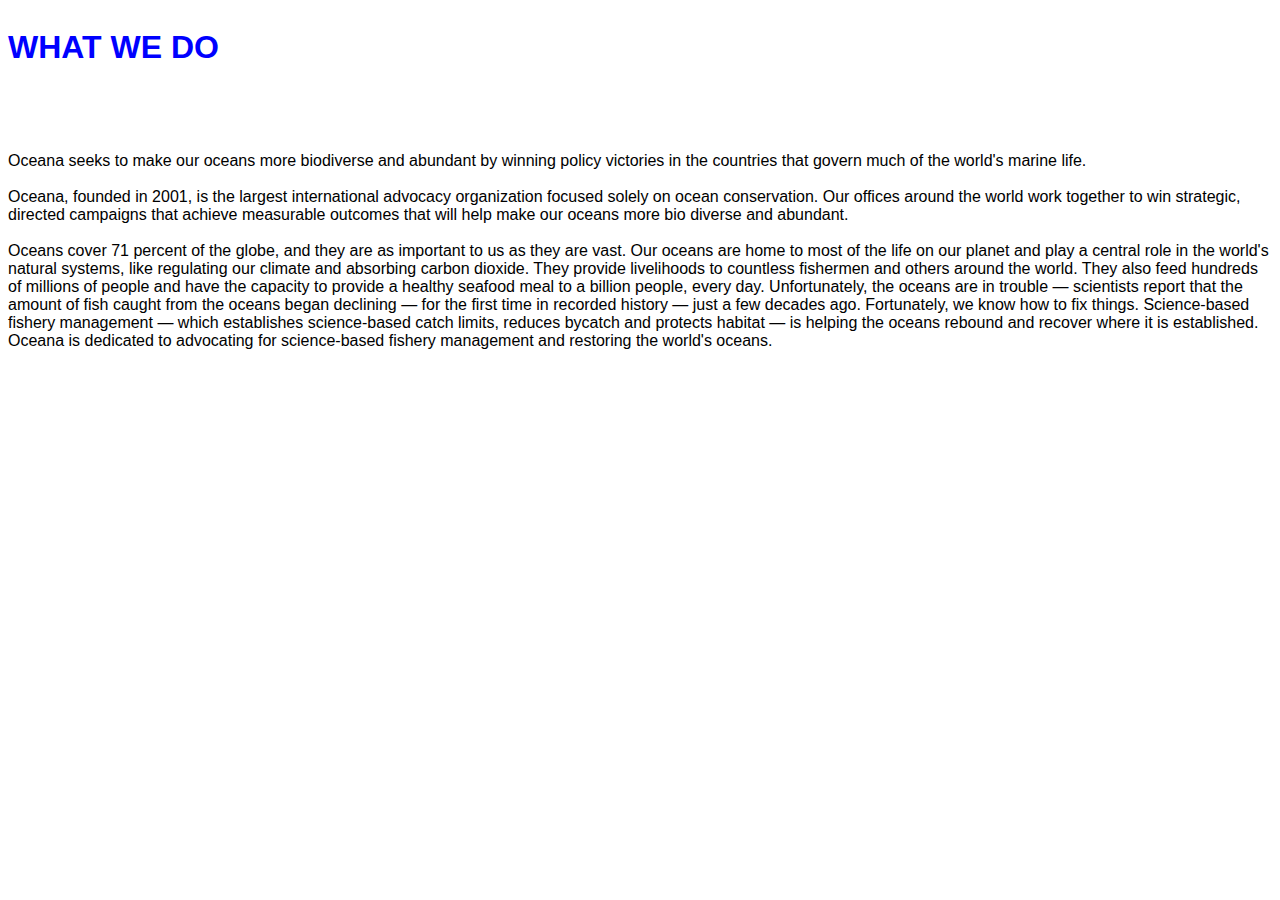
==== index.html @ bd3be5d9 "Merge pull request #3 from viestur8/Cause" ====
<!DOCTYPE HTML>
<html>
    <head>
        <link href="cause.css" type="text/css" rel="stylesheet">
    </head>
    <body>
        <div id="cause-container">
            <div class="cause-header">
                <h1>WHAT WE DO</h1>
                <h2>Oceana is dedicated to protecting and restoring the world's oceans on a global scale.</h2>
            </div>
            <div class="cause-content">
                <div class="cause-articles">
                    <p>Oceana seeks to make our oceans more biodiverse and abundant by winning policy victories in the countries that govern much of the world's marine life.
                    <br/>
                    <br/>
                    Oceana, founded in 2001, is the largest international advocacy organization focused solely on ocean conservation. Our offices around the world work together to win strategic, directed campaigns that achieve measurable outcomes that will help make our oceans more bio diverse and abundant.
                    <br/>
                    <br/>  
                    Oceans cover 71 percent of the globe, and they are as important to us as they are vast. Our oceans are home to most of the life on our planet and play a central role in the world's natural systems, like regulating our climate and absorbing carbon dioxide. They provide livelihoods to countless fishermen and others around the world. They also feed hundreds of millions of people and have the capacity to provide a healthy seafood meal to a billion people, every day. Unfortunately, the oceans are in trouble — scientists report that the amount of fish caught from the oceans began declining — for the first time in recorded history — just a few decades ago. Fortunately, we know how to fix things. Science-based fishery management — which establishes science-based catch limits, reduces bycatch and protects habitat — is helping the oceans rebound and recover where it is established. Oceana is dedicated to advocating for science-based fishery management and restoring the world's oceans.</p>
                </div>
            </div>
        </div>
        
    </body>
</html>
---- cause.css ----
body{
    font-family: Arial, Helvetica, sans-serif;
}
#cause-container{
    display: flex;
    flex-direction: column;
    align-items: center;
}
.cause-header{
    background-image: url("images/turtle.jpg");
    height: auto;
    width: 100%;
}

.cause-header > h1 {
    font-family: Impact, Haettenschweiler, 'Arial Narrow Bold', sans-serif;
    color: blue;
}

.cause-header > h2{
    font-family: Arial, Helvetica, sans-serif;
    color: white;
}

.cause-header > p{
    font-family: Arial, Helvetica, sans-serif;
    color: black;
}
.cause-content{
    font-family: Arial, Helvetica, sans-serif;
    display: flex;
}
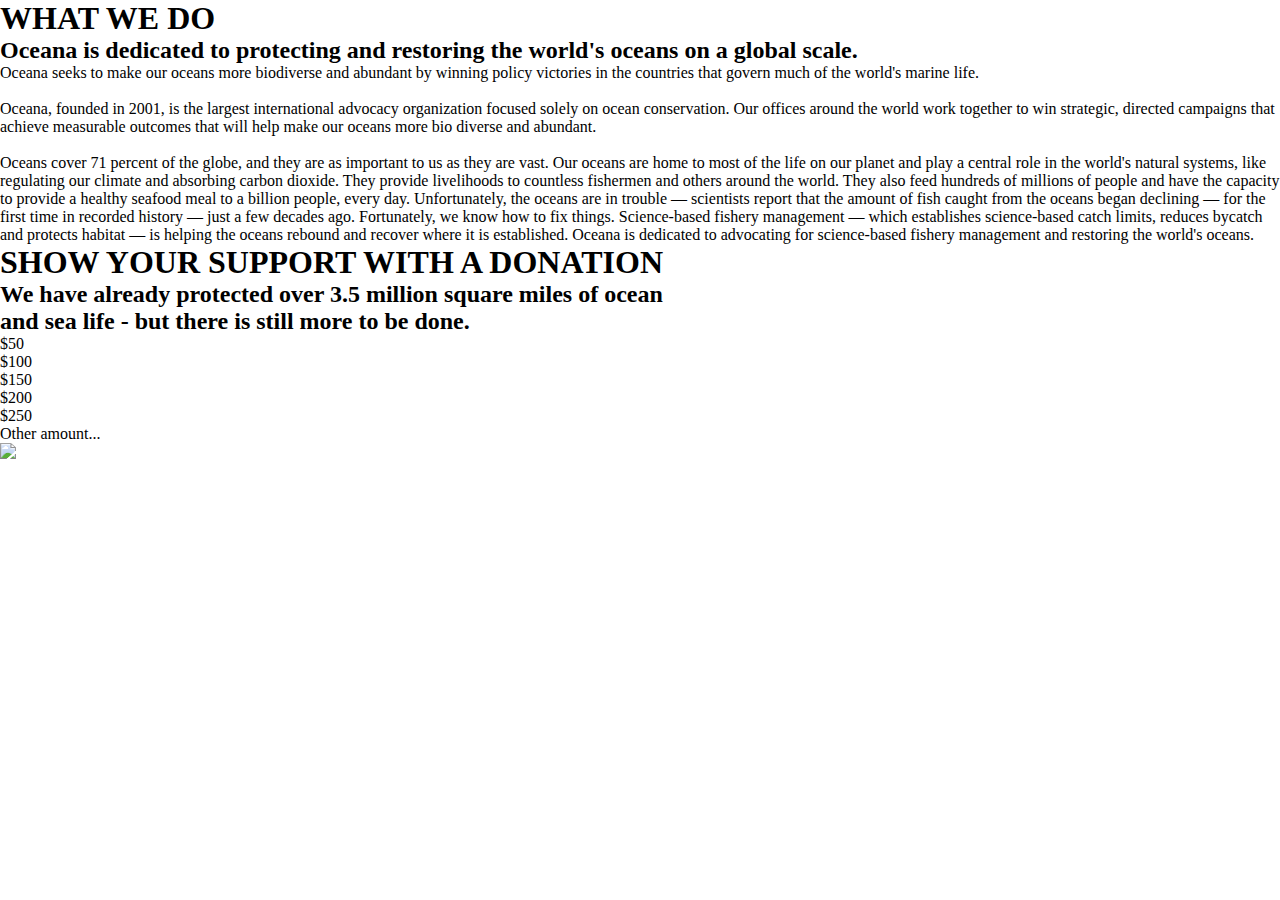
==== commit bf8a311d: "Merge pull request #4 from viestur8/Donate" ====
--- a/index.html
+++ b/index.html
@@ -1,9 +1,10 @@
 <!DOCTYPE HTML>
 <html>
     <head>
-        <link href="cause.css" type="text/css" rel="stylesheet">
+        <link href="main.css" type="text/css" rel="stylesheet">
     </head>
     <body>
+            
         <div id="cause-container">
             <div class="cause-header">
                 <h1>WHAT WE DO</h1>
@@ -21,6 +22,35 @@
                 </div>
             </div>
         </div>
-        
+        <div id="donate-container">
+                    <div class="donate-header">
+                        <h1>SHOW YOUR SUPPORT WITH A DONATION</h1>
+                        <h2>We have already protected over 3.5 million square miles of ocean <br/>and sea life - <b>but there is still more to be done.</b></h2>
+                    </div>
+                    <div class="donate-content">
+                        <div class="box">
+                            <a>$50</a>
+                        </div>
+                        <div class="box">
+                            <a>$100</a>
+                        </div>
+                        <div class="box">
+                            <a>$150</a>
+                        </div>
+                        <div class="box">
+                            <a>$200</a>
+                        </div>
+                        <div class="box">
+                            <a>$250</a>
+                        </div>
+                        <div class="square">
+                            <a>Other amount...</a>
+                            </div>
+                    </div>
+                    <div class="nemo-images">
+                        <img src="images/nemo.jpg">
+                    </div>
+                    </div>
+                </div>
     </body>
 </html>--- a/main.css
+++ b/main.css
@@ -0,0 +1,31 @@
+* {
+  margin: 0;
+  padding: 0;
+  border: 0;
+}
+
+img {
+  width: 70%;
+}
+
+#navbar {
+  display: flex;
+  flex-flow: row nowrap;
+  justify-content: flex-start;
+  color: navy;
+  width: 100%;
+  height: 10%;
+}
+
+ul {
+  list-style-type: none;
+  margin: 0;
+  padding: 0;
+  display: inline-flex;
+  justify-content: flex-end;
+}
+
+/* li {
+  display: inline-flex;
+  justify-content: flex-end;
+} */
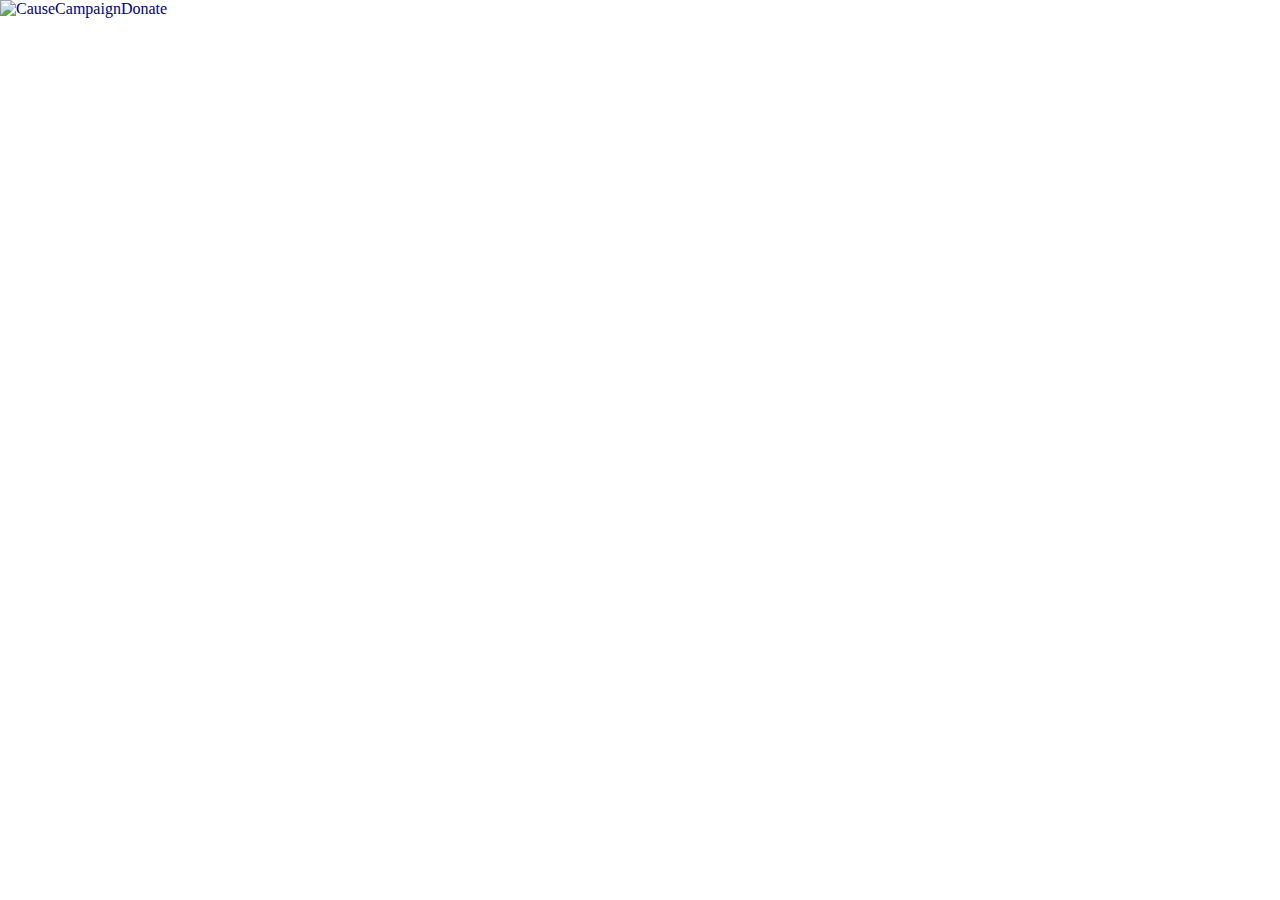
==== commit f3134e1b: "New Improved nav bar with logo" ====
--- a/index.html
+++ b/index.html
@@ -1,56 +1,29 @@
-<!DOCTYPE HTML>
-<html>
-    <head>
-        <link href="main.css" type="text/css" rel="stylesheet">
-    </head>
-    <body>
-            
-        <div id="cause-container">
-            <div class="cause-header">
-                <h1>WHAT WE DO</h1>
-                <h2>Oceana is dedicated to protecting and restoring the world's oceans on a global scale.</h2>
-            </div>
-            <div class="cause-content">
-                <div class="cause-articles">
-                    <p>Oceana seeks to make our oceans more biodiverse and abundant by winning policy victories in the countries that govern much of the world's marine life.
-                    <br/>
-                    <br/>
-                    Oceana, founded in 2001, is the largest international advocacy organization focused solely on ocean conservation. Our offices around the world work together to win strategic, directed campaigns that achieve measurable outcomes that will help make our oceans more bio diverse and abundant.
-                    <br/>
-                    <br/>  
-                    Oceans cover 71 percent of the globe, and they are as important to us as they are vast. Our oceans are home to most of the life on our planet and play a central role in the world's natural systems, like regulating our climate and absorbing carbon dioxide. They provide livelihoods to countless fishermen and others around the world. They also feed hundreds of millions of people and have the capacity to provide a healthy seafood meal to a billion people, every day. Unfortunately, the oceans are in trouble — scientists report that the amount of fish caught from the oceans began declining — for the first time in recorded history — just a few decades ago. Fortunately, we know how to fix things. Science-based fishery management — which establishes science-based catch limits, reduces bycatch and protects habitat — is helping the oceans rebound and recover where it is established. Oceana is dedicated to advocating for science-based fishery management and restoring the world's oceans.</p>
-                </div>
-            </div>
-        </div>
-        <div id="donate-container">
-                    <div class="donate-header">
-                        <h1>SHOW YOUR SUPPORT WITH A DONATION</h1>
-                        <h2>We have already protected over 3.5 million square miles of ocean <br/>and sea life - <b>but there is still more to be done.</b></h2>
-                    </div>
-                    <div class="donate-content">
-                        <div class="box">
-                            <a>$50</a>
-                        </div>
-                        <div class="box">
-                            <a>$100</a>
-                        </div>
-                        <div class="box">
-                            <a>$150</a>
-                        </div>
-                        <div class="box">
-                            <a>$200</a>
-                        </div>
-                        <div class="box">
-                            <a>$250</a>
-                        </div>
-                        <div class="square">
-                            <a>Other amount...</a>
-                            </div>
-                    </div>
-                    <div class="nemo-images">
-                        <img src="images/nemo.jpg">
-                    </div>
-                    </div>
-                </div>
-    </body>
-</html>+<!DOCTYPE html>
+<html lang="en" dir="ltr">
+
+<head>
+  <meta charset="utf-8">
+  <link rel="stylesheet" href="main.css">
+  <title>Save The Ocean</title>
+</head>
+
+<body>
+  <header id="navbar" class="header">
+    <div class="logo-contain flex-item-4-imp">
+      <a href="/" title="Home" class="header-site-link" rel="home">
+                <img src="https:oceana.org/sites/all/themes/oceana/images/logo_en.png">
+            </a>
+    </div>
+
+    <nav class="container">
+      <ul class="container">
+        <li>Cause</li>
+        <li>Campaign</li>
+        <li>Donate</li>
+      </ul>
+    </nav>
+
+  </header>
+</body>
+
+</html>
--- a/main.css
+++ b/main.css
@@ -29,3 +29,7 @@
   display: inline-flex;
   justify-content: flex-end;
 } */
+
+.container {
+  display: flex;
+}
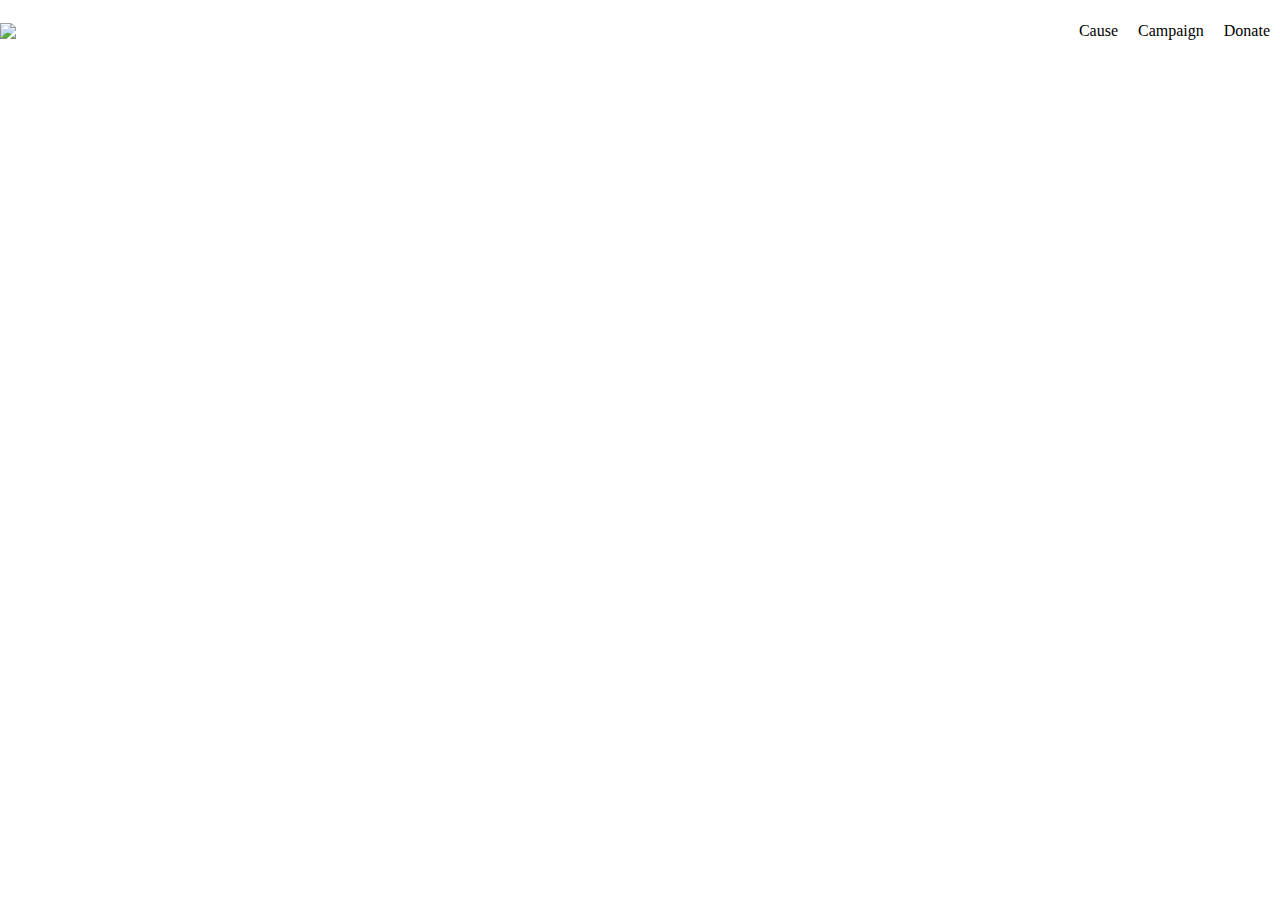
==== commit 58032f2f: "Aligned nav bar" ====
--- a/index.html
+++ b/index.html
@@ -8,21 +8,17 @@
 </head>
 
 <body>
-  <header id="navbar" class="header">
-    <div class="logo-contain flex-item-4-imp">
-      <a href="/" title="Home" class="header-site-link" rel="home">
-                <img src="https:oceana.org/sites/all/themes/oceana/images/logo_en.png">
-            </a>
+  <header class="header">
+    <div class="flex-container">
+      <img src="https:oceana.org/sites/all/themes/oceana/images/logo_en.png">
+      <nav id="navbar" class="">
+        <ul class="container">
+          <li>Cause</li>
+          <li>Campaign</li>
+          <li>Donate</li>
+        </ul>
+      </nav>
     </div>
-
-    <nav class="container">
-      <ul class="container">
-        <li>Cause</li>
-        <li>Campaign</li>
-        <li>Donate</li>
-      </ul>
-    </nav>
-
   </header>
 </body>
 
--- a/main.css
+++ b/main.css
@@ -4,32 +4,27 @@
   border: 0;
 }
 
-img {
-  width: 70%;
+header{
+  height: 59px;
+  /* border-bottom: 1px solid midnightblue; */
 }
-
-#navbar {
+.flex-container{
+  width: 100%;
+  margin: 0 auto;
   display: flex;
-  flex-flow: row nowrap;
-  justify-content: flex-start;
-  color: navy;
-  width: 100%;
-  height: 10%;
+  justify-content: space-between;
+  align-items: center;
+  height: 62px;
 }
-
-ul {
-  list-style-type: none;
-  margin: 0;
-  padding: 0;
-  display: inline-flex;
-  justify-content: flex-end;
-}
-
-/* li {
-  display: inline-flex;
-  justify-content: flex-end;
-} */
-
-.container {
+.flex-container ul{
   display: flex;
 }
+ul{
+  list-style-type: none;
+}
+li{
+  padding: 10px
+  /* font-weight: 700px; */
+  /* font-size: 16px; */
+
+}
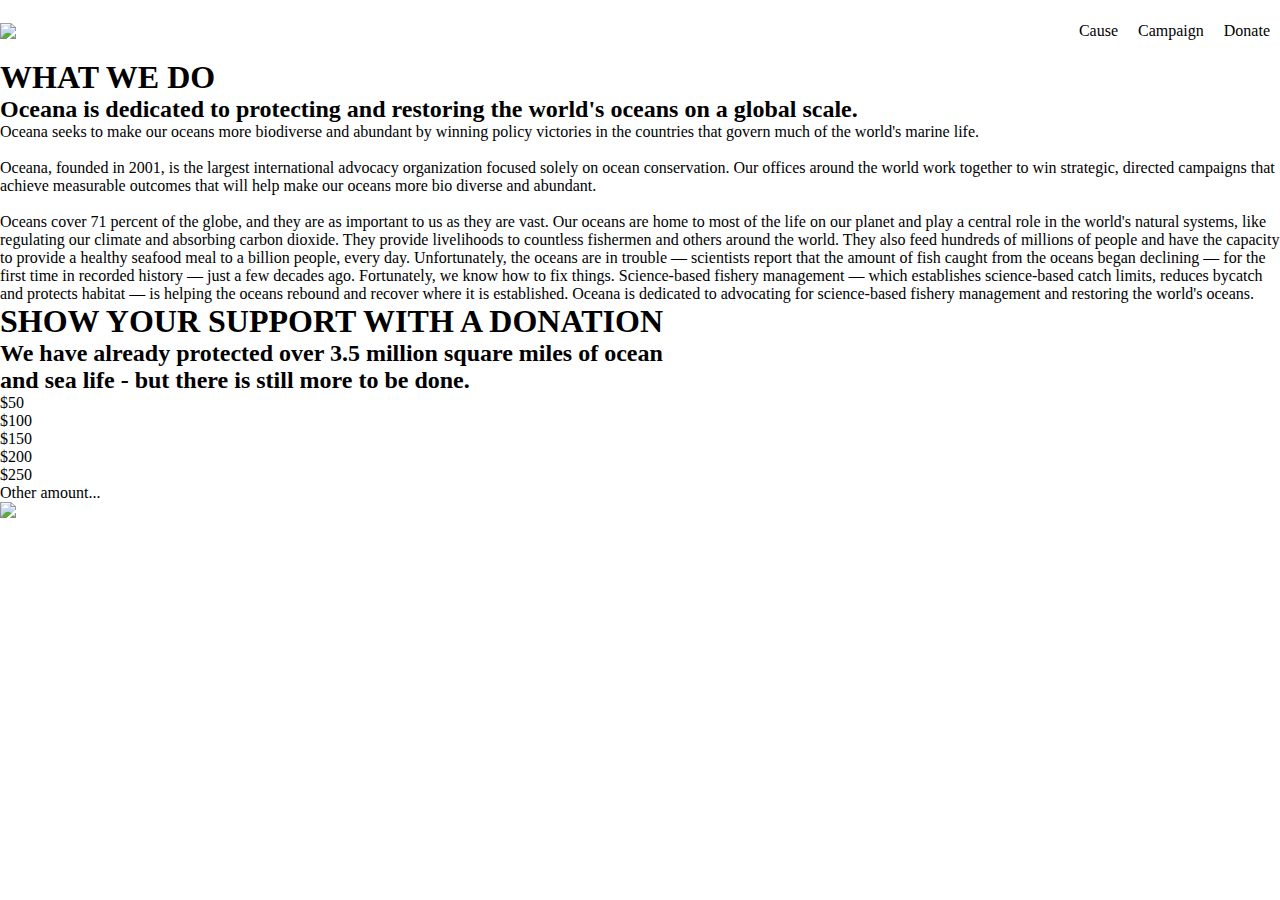
==== commit c4920da5: "Merge branch 'master' into header" ====
--- a/index.html
+++ b/index.html
@@ -1,3 +1,4 @@
+
 <!DOCTYPE html>
 <html lang="en" dir="ltr">
 
@@ -20,6 +21,55 @@
       </nav>
     </div>
   </header>
-</body>
 
+            
+        <div id="cause-container">
+            <div class="cause-header">
+                <h1>WHAT WE DO</h1>
+                <h2>Oceana is dedicated to protecting and restoring the world's oceans on a global scale.</h2>
+            </div>
+            <div class="cause-content">
+                <div class="cause-articles">
+                    <p>Oceana seeks to make our oceans more biodiverse and abundant by winning policy victories in the countries that govern much of the world's marine life.
+                    <br/>
+                    <br/>
+                    Oceana, founded in 2001, is the largest international advocacy organization focused solely on ocean conservation. Our offices around the world work together to win strategic, directed campaigns that achieve measurable outcomes that will help make our oceans more bio diverse and abundant.
+                    <br/>
+                    <br/>  
+                    Oceans cover 71 percent of the globe, and they are as important to us as they are vast. Our oceans are home to most of the life on our planet and play a central role in the world's natural systems, like regulating our climate and absorbing carbon dioxide. They provide livelihoods to countless fishermen and others around the world. They also feed hundreds of millions of people and have the capacity to provide a healthy seafood meal to a billion people, every day. Unfortunately, the oceans are in trouble — scientists report that the amount of fish caught from the oceans began declining — for the first time in recorded history — just a few decades ago. Fortunately, we know how to fix things. Science-based fishery management — which establishes science-based catch limits, reduces bycatch and protects habitat — is helping the oceans rebound and recover where it is established. Oceana is dedicated to advocating for science-based fishery management and restoring the world's oceans.</p>
+                </div>
+            </div>
+        </div>
+        <div id="donate-container">
+                    <div class="donate-header">
+                        <h1>SHOW YOUR SUPPORT WITH A DONATION</h1>
+                        <h2>We have already protected over 3.5 million square miles of ocean <br/>and sea life - <b>but there is still more to be done.</b></h2>
+                    </div>
+                    <div class="donate-content">
+                        <div class="box">
+                            <a>$50</a>
+                        </div>
+                        <div class="box">
+                            <a>$100</a>
+                        </div>
+                        <div class="box">
+                            <a>$150</a>
+                        </div>
+                        <div class="box">
+                            <a>$200</a>
+                        </div>
+                        <div class="box">
+                            <a>$250</a>
+                        </div>
+                        <div class="square">
+                            <a>Other amount...</a>
+                            </div>
+                    </div>
+                    <div class="nemo-images">
+                        <img src="images/nemo.jpg">
+                    </div>
+                    </div>
+                </div>
+    </body>
 </html>
+
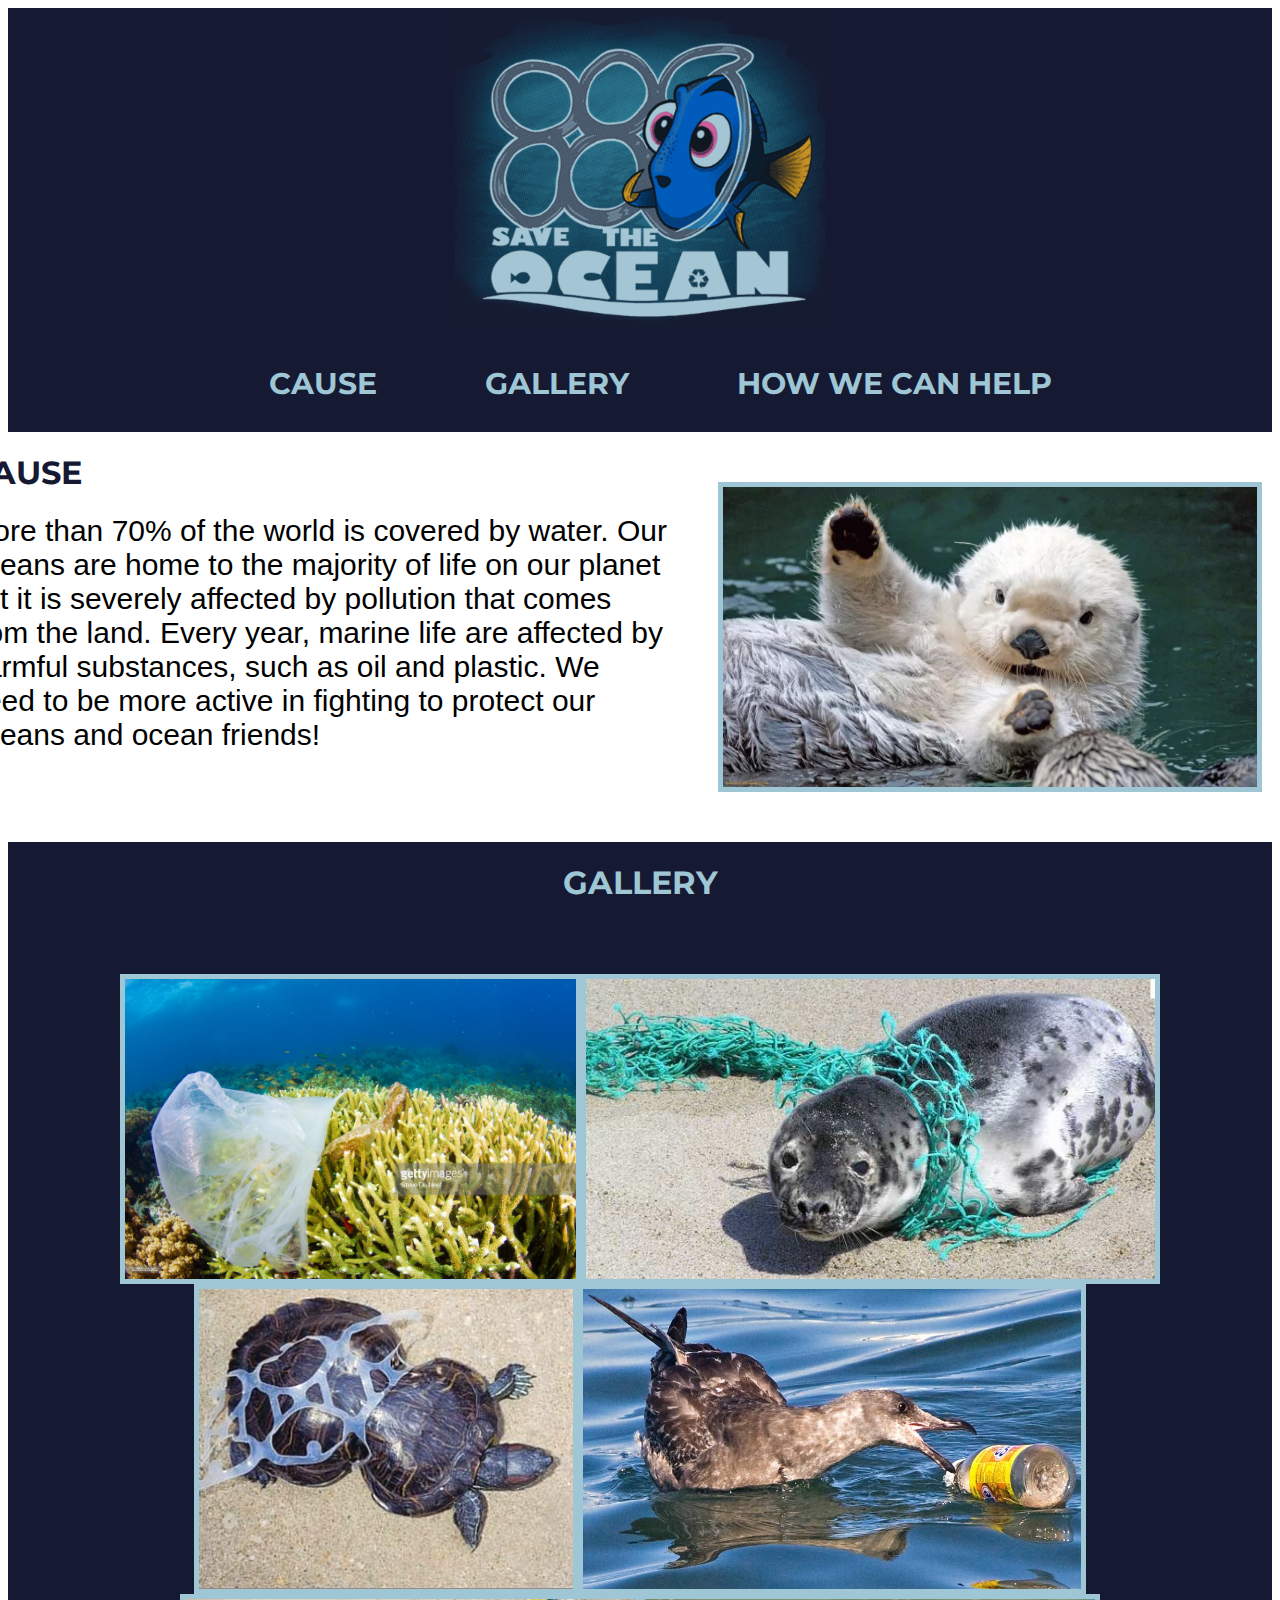
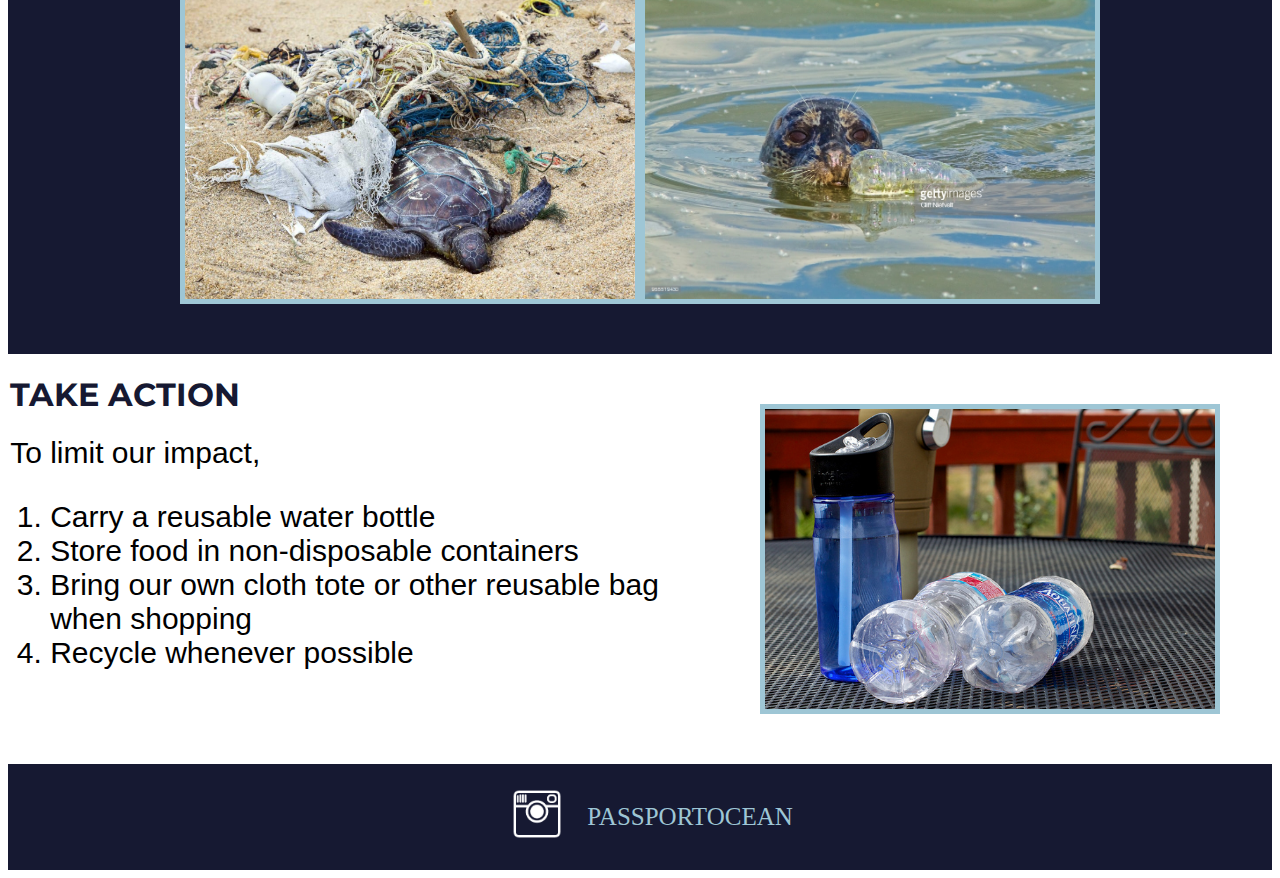
==== commit 20956b93: "Revision 2.0" ====
--- a/index.html
+++ b/index.html
@@ -1,75 +1,79 @@
-
 <!DOCTYPE html>
-<html lang="en" dir="ltr">
-
-<head>
-  <meta charset="utf-8">
-  <link rel="stylesheet" href="main.css">
-  <title>Save The Ocean</title>
-</head>
-
-<body>
-  <header class="header">
-    <div class="flex-container">
-      <img src="https:oceana.org/sites/all/themes/oceana/images/logo_en.png">
-      <nav id="navbar" class="">
-        <ul class="container">
-          <li>Cause</li>
-          <li>Campaign</li>
-          <li>Donate</li>
-        </ul>
-      </nav>
-    </div>
-  </header>
-
-            
-        <div id="cause-container">
-            <div class="cause-header">
-                <h1>WHAT WE DO</h1>
-                <h2>Oceana is dedicated to protecting and restoring the world's oceans on a global scale.</h2>
+<html>
+    <head>
+        <link href="main.css" type="text/css" rel="stylesheet">
+        <link href="https://fonts.googleapis.com/css?family=Montserrat" type="text/css" rel="stylesheet">
+    </head>
+    <body>
+        <header>
+            <div id="navigation">
+                <div class="nav-bar">
+                    <img class="home-button" src="images/home.png" alt="home">
+                </div>
+                <nav>
+                    <ul class="links">
+                        <li><a href="#cause">CAUSE</a></li>
+                        <li><a href="#gallery">GALLERY</a></li>
+                        <li><a href="#action">HOW WE CAN HELP</a></li>
+                    </ul>
+                </nav>
             </div>
-            <div class="cause-content">
-                <div class="cause-articles">
-                    <p>Oceana seeks to make our oceans more biodiverse and abundant by winning policy victories in the countries that govern much of the world's marine life.
-                    <br/>
-                    <br/>
-                    Oceana, founded in 2001, is the largest international advocacy organization focused solely on ocean conservation. Our offices around the world work together to win strategic, directed campaigns that achieve measurable outcomes that will help make our oceans more bio diverse and abundant.
-                    <br/>
-                    <br/>  
-                    Oceans cover 71 percent of the globe, and they are as important to us as they are vast. Our oceans are home to most of the life on our planet and play a central role in the world's natural systems, like regulating our climate and absorbing carbon dioxide. They provide livelihoods to countless fishermen and others around the world. They also feed hundreds of millions of people and have the capacity to provide a healthy seafood meal to a billion people, every day. Unfortunately, the oceans are in trouble — scientists report that the amount of fish caught from the oceans began declining — for the first time in recorded history — just a few decades ago. Fortunately, we know how to fix things. Science-based fishery management — which establishes science-based catch limits, reduces bycatch and protects habitat — is helping the oceans rebound and recover where it is established. Oceana is dedicated to advocating for science-based fishery management and restoring the world's oceans.</p>
+        </header>  
+        <div id="container">    
+            <div id="cause">
+                <div class="cause-article">
+                    <div class="header">
+                        <h1>CAUSE</h1>
+                    </div>
+                    <div class="content">
+                        More than 70% of the world is covered by water. Our oceans are home to the majority of life on our planet yet it is severely affected by pollution that comes from the land. Every year, marine life are affected by harmful substances, such as oil and plastic. We need to be more active in fighting to protect our oceans and ocean friends!
+                    </div>
+                </div>
+                <div class="images">
+                    <img src="images/otter.png" alt="otter">
+                </div>
+            </div>
+            <div id="gallery">
+                <div class="gallery-header">
+                    <h1>GALLERY</h1>
+                </div>
+                <div class="images">
+                    <img src="images/plasticcoral.jpg">
+                    <img src="images/seal.jpg">
+                    <img src="images/turtle-rings.jpg">
+                    <img src="images/bird.jpg">
+                    <img src="images/turtle.jpg">
+                    <img src="images/waterbottleseal.jpg">
+                </div>
+            </div>
+            <div id="action">
+                <div class="action-article">
+                    <div class="header">
+                        <h1>TAKE ACTION</h1>
+                    </div>
+                    <div class="content">
+                        To limit our impact,
+                            <ol> 
+                                <li>Carry a reusable water bottle</li>
+                                <li>Store food in non-disposable containers</li>
+                                <li>Bring our own cloth tote or other reusable bag when shopping</li>
+                                <li>Recycle whenever possible</li>
+                            </ol>
+                    </div>
+                </div>
+                <div class="images">
+                    <img src="images/plasticbottles.jpg" alt="bottles">
                 </div>
             </div>
         </div>
-        <div id="donate-container">
-                    <div class="donate-header">
-                        <h1>SHOW YOUR SUPPORT WITH A DONATION</h1>
-                        <h2>We have already protected over 3.5 million square miles of ocean <br/>and sea life - <b>but there is still more to be done.</b></h2>
-                    </div>
-                    <div class="donate-content">
-                        <div class="box">
-                            <a>$50</a>
-                        </div>
-                        <div class="box">
-                            <a>$100</a>
-                        </div>
-                        <div class="box">
-                            <a>$150</a>
-                        </div>
-                        <div class="box">
-                            <a>$200</a>
-                        </div>
-                        <div class="box">
-                            <a>$250</a>
-                        </div>
-                        <div class="square">
-                            <a>Other amount...</a>
-                            </div>
-                    </div>
-                    <div class="nemo-images">
-                        <img src="images/nemo.jpg">
-                    </div>
-                    </div>
-                </div>
+        <footer id="footer">
+            <div class="footer">
+                <img src="images/instagram-icon.png">
+            </div>
+            <div>
+                <a href="https://www.instagram.com/passportocean">PASSPORTOCEAN</a>
+            </div>
+        </footer>
+
     </body>
-</html>
-
+</html>--- a/main.css
+++ b/main.css
@@ -1,30 +1,87 @@
-* {
-  margin: 0;
-  padding: 0;
-  border: 0;
+@font-face {
+    font-family: "Montserrat";
+    src: url(../fonts/Montserrat.ttf) format('truetype');
+  }
+
+
+#navigation{
+    background-color: #161932;
+    display:flex;
+    flex-direction: column;
+    align-items: center;
+    font-size: 30px;
+    font-weight: bold;
+ 
+}
+.links, .gallery-header {
+    font-family: "Montserrat";
+    color: 9EC6D5;
+}
+ul > li {
+    display:inline;
+    padding: 50px;
 }
 
-header{
-  height: 59px;
-  /* border-bottom: 1px solid midnightblue; */
+a {
+    font-family: "Montserrat";
+    color: #9EC6D5;
+    text-decoration: none;
 }
-.flex-container{
-  width: 100%;
-  margin: 0 auto;
-  display: flex;
-  justify-content: space-between;
-  align-items: center;
-  height: 62px;
+#container{
+    display: flex;
+    flex-direction: column;
+    align-items: center;
 }
-.flex-container ul{
-  display: flex;
+
+#gallery{
+    background-color: #161932;
+    width: 100%;
+    display: flex;
+    flex-direction: column;
+    align-items: center;
+    color: #9EC6D5;
 }
-ul{
-  list-style-type: none;
+
+.images{
+    display: flex;
+    flex-flow: row wrap;
+    justify-content: center;
+    margin: 50px;
+} 
+
+.images > img {
+    height: 300px;
+    width: auto;
+    border: 5px solid #9EC6D5;
 }
-li{
-  padding: 10px
-  /* font-weight: 700px; */
-  /* font-size: 16px; */
 
+#cause, #action {
+    display: flex;
 }
+
+p {
+    font-family: "Montserrat";
+}
+.header{
+    font-family: "Montserrat";
+    color: #161932;
+}
+
+.content{
+    font-family: Arial, Helvetica, sans-serif;
+    font-size: 30px;
+    margin: 0px;
+    width: 700px;
+}
+
+#footer {
+    background-color: #161932;
+    display: flex;
+    justify-content: center;
+    align-items: center;
+    font-size: 25px;
+    font-family: "Montserrat";
+}
+.footer > img {
+    width: 100px;
+}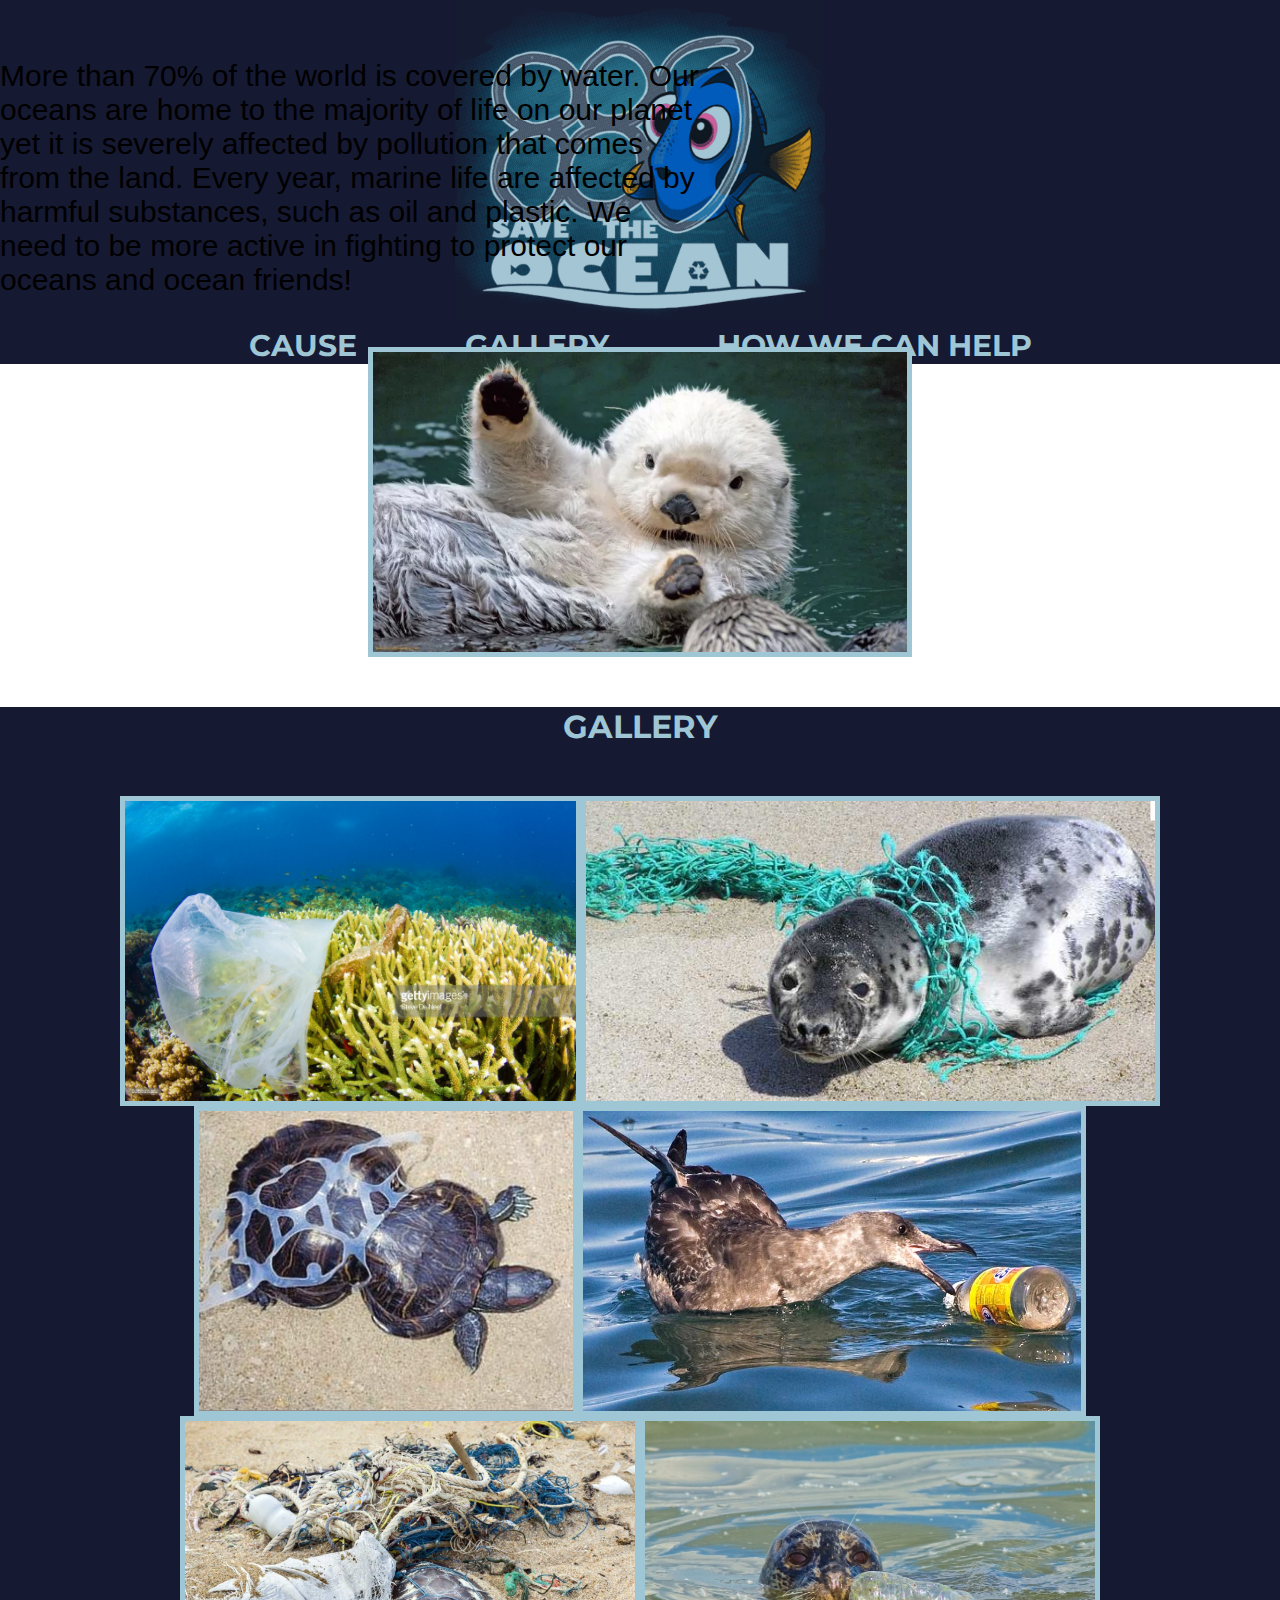
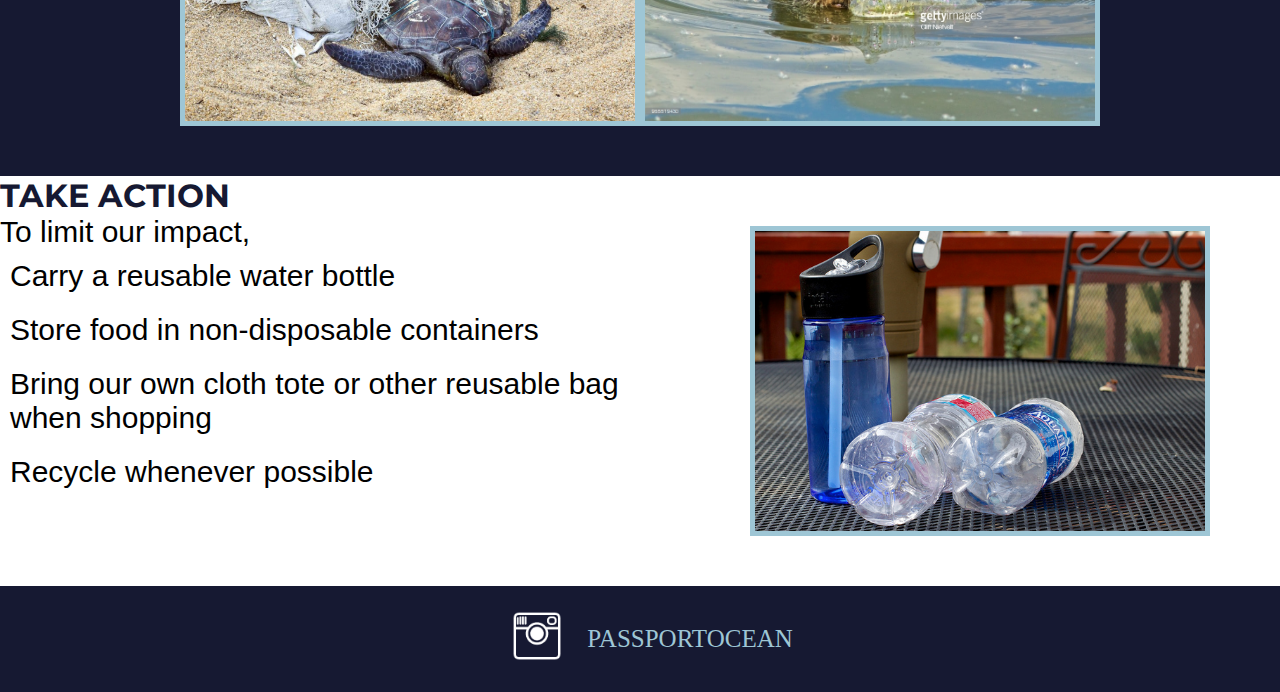
==== commit 600c21eb: "Merge branch 'master' into Donate" ====
--- a/index.html
+++ b/index.html
@@ -1,3 +1,4 @@
+
 <!DOCTYPE html>
 <html>
     <head>
@@ -19,13 +20,65 @@
                 </nav>
             </div>
         </header>  
-        <div id="container">    
+
+<!--
+      <div id="container">    
             <div id="cause">
                 <div class="cause-article">
                     <div class="header">
                         <h1>CAUSE</h1>
+
+
+=======
+
+ <!DOCTYPE html>
+<html lang="en" dir="ltr">
+
+<head>
+  <meta charset="utf-8">
+  <link rel="stylesheet" href="main.css">
+  <title>Save The Ocean</title>
+</head>
+
+<body>
+  <header class="header">
+    <div class="flex-container">
+      <img src="https:oceana.org/sites/all/themes/oceana/images/logo_en.png">
+      <nav id="navbar" class="">
+        <ul class="container">
+          <li>Cause</li>
+          <li>Campaign</li>
+          <li>Donate</li>
+        </ul>
+      </nav>
+    </div>
+  </header>
+ -->
+            
+<!--         <div id="cause-container">
+            <div class="cause-header">
+                <h1>WHAT WE DO</h1>
+                <h2>Oceana is dedicated to protecting and restoring the world's oceans on a global scale.</h2>
+            </div>
+            <div class="cause-content">
+                <div class="cause-articles">
+                    <p>Oceana seeks to make our oceans more biodiverse and abundant by winning policy victories in the countries that govern much of the world's marine life.
+                    <br/>
+                    <br/>
+                    Oceana, founded in 2001, is the largest international advocacy organization focused solely on ocean conservation. Our offices around the world work together to win strategic, directed campaigns that achieve measurable outcomes that will help make our oceans more bio diverse and abundant.
+                    <br/>
+                    <br/>  
+                    Oceans cover 71 percent of the globe, and they are as important to us as they are vast. Our oceans are home to most of the life on our planet and play a central role in the world's natural systems, like regulating our climate and absorbing carbon dioxide. They provide livelihoods to countless fishermen and others around the world. They also feed hundreds of millions of people and have the capacity to provide a healthy seafood meal to a billion people, every day. Unfortunately, the oceans are in trouble — scientists report that the amount of fish caught from the oceans began declining — for the first time in recorded history — just a few decades ago. Fortunately, we know how to fix things. Science-based fishery management — which establishes science-based catch limits, reduces bycatch and protects habitat — is helping the oceans rebound and recover where it is established. Oceana is dedicated to advocating for science-based fishery management and restoring the world's oceans.</p>
+                </div>
+            </div>
+        </div>
+        <div id="donate-container">
+                    <div class="donate-header">
+                        <h1>SHOW YOUR SUPPORT WITH A DONATION</h1>
+                        <h2>We have already protected over 3.5 million square miles of ocean <br/>and sea life - <b>but there is still more to be done.</b></h2 
                     </div>
-                    <div class="content">
+-->
+<div class="content">
                         More than 70% of the world is covered by water. Our oceans are home to the majority of life on our planet yet it is severely affected by pollution that comes from the land. Every year, marine life are affected by harmful substances, such as oil and plastic. We need to be more active in fighting to protect our oceans and ocean friends!
                     </div>
                 </div>
@@ -76,4 +129,5 @@
         </footer>
 
     </body>
-</html>+</html>
+
--- a/main.css
+++ b/main.css
@@ -1,3 +1,4 @@
+
 @font-face {
     font-family: "Montserrat";
     src: url(../fonts/Montserrat.ttf) format('truetype');
@@ -84,4 +85,34 @@
 }
 .footer > img {
     width: 100px;
-}+}
+* {
+  margin: 0;
+  padding: 0;
+  border: 0;
+}
+
+header{
+  height: 59px;
+  /* border-bottom: 1px solid midnightblue; */
+}
+.flex-container{
+  width: 100%;
+  margin: 0 auto;
+  display: flex;
+  justify-content: space-between;
+  align-items: center;
+  height: 62px;
+}
+.flex-container ul{
+  display: flex;
+}
+ul{
+  list-style-type: none;
+}
+li{
+  padding: 10px
+  /* font-weight: 700px; */
+  /* font-size: 16px; */
+
+}
--- a/main.css
+++ b/main.css
@@ -1,3 +1,4 @@
+
 @font-face {
     font-family: "Montserrat";
     src: url(../fonts/Montserrat.ttf) format('truetype');
@@ -84,4 +85,34 @@
 }
 .footer > img {
     width: 100px;
-}+}
+* {
+  margin: 0;
+  padding: 0;
+  border: 0;
+}
+
+header{
+  height: 59px;
+  /* border-bottom: 1px solid midnightblue; */
+}
+.flex-container{
+  width: 100%;
+  margin: 0 auto;
+  display: flex;
+  justify-content: space-between;
+  align-items: center;
+  height: 62px;
+}
+.flex-container ul{
+  display: flex;
+}
+ul{
+  list-style-type: none;
+}
+li{
+  padding: 10px
+  /* font-weight: 700px; */
+  /* font-size: 16px; */
+
+}
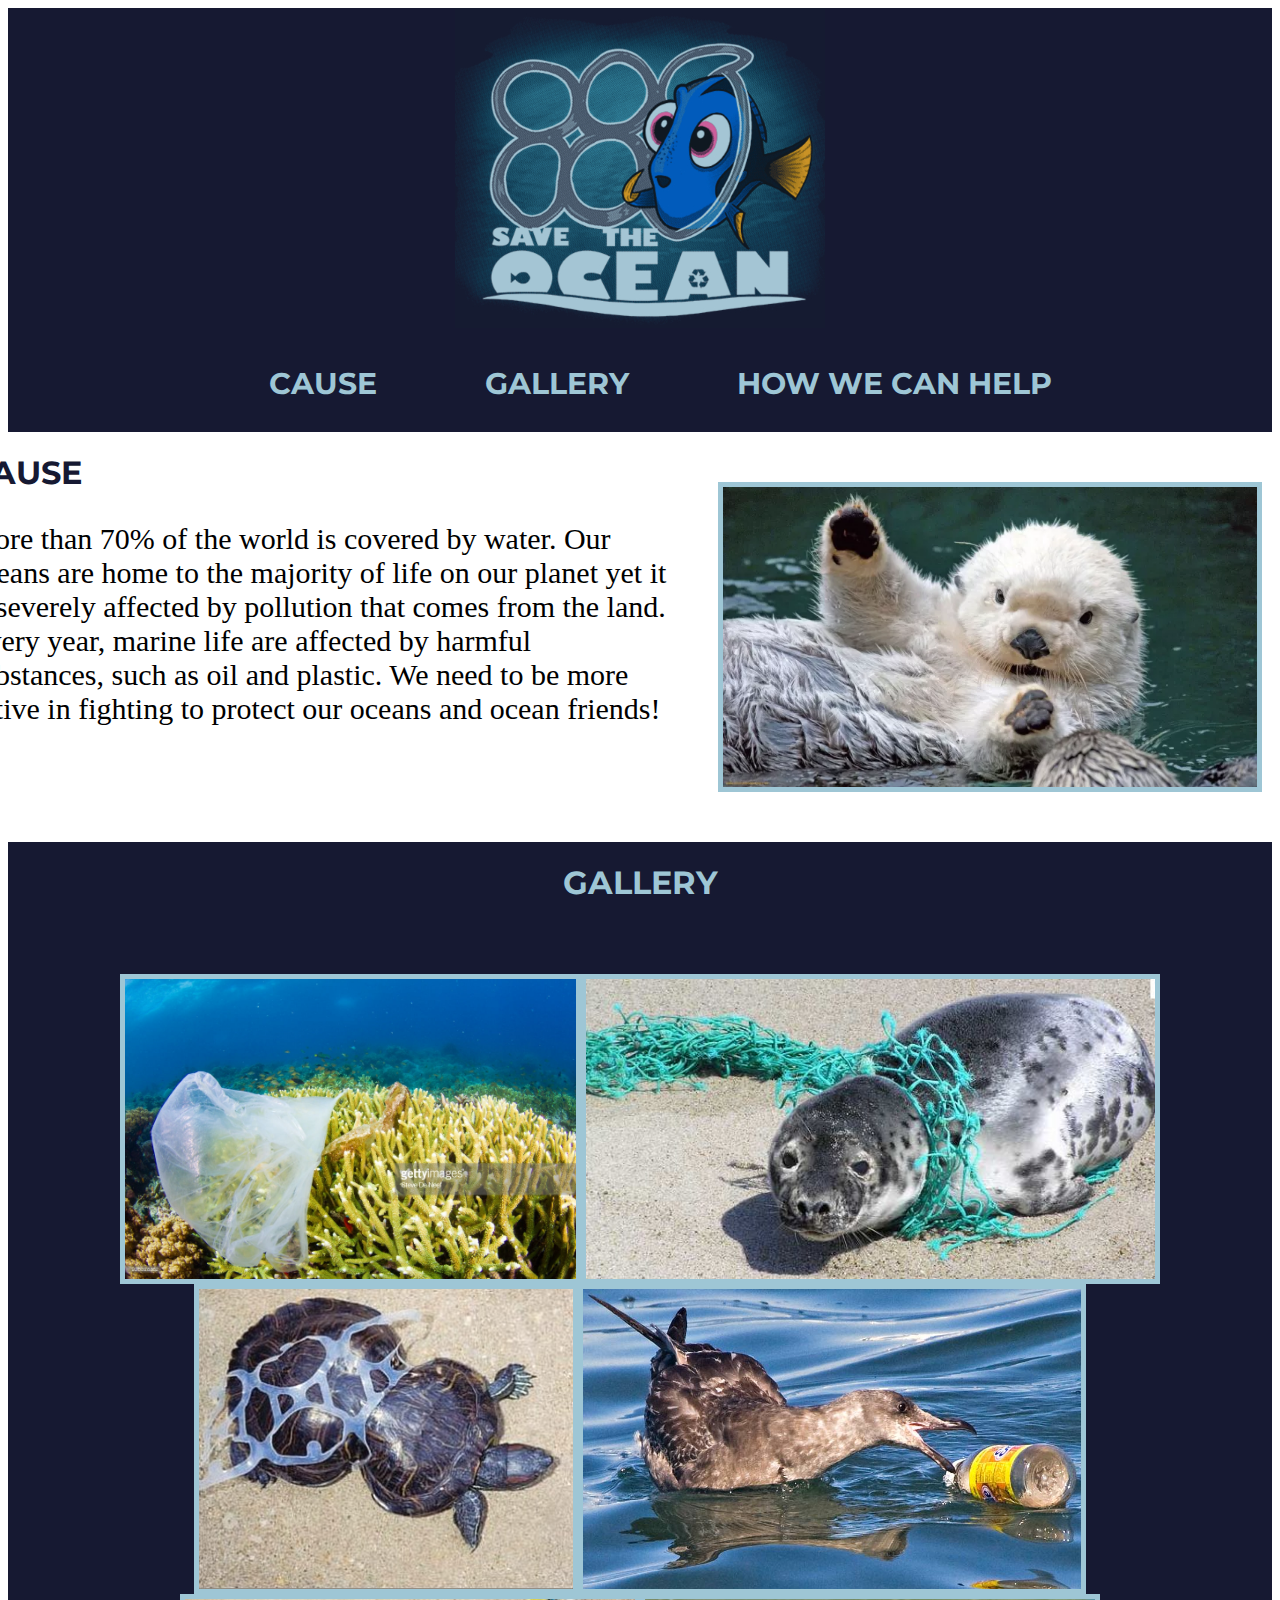
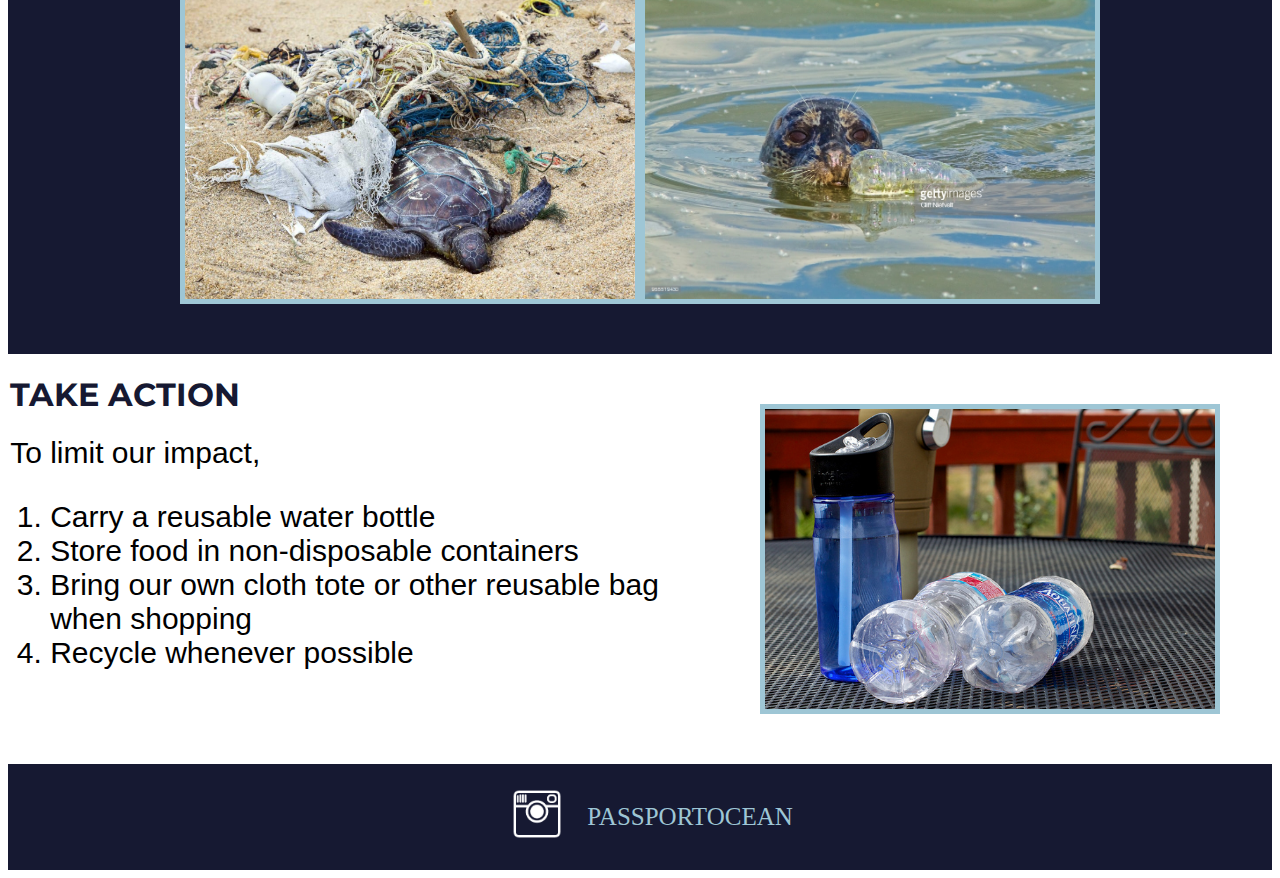
==== commit e2964c8f: "Revision 3" ====
--- a/index.html
+++ b/index.html
@@ -1,4 +1,3 @@
-
 <!DOCTYPE html>
 <html>
     <head>
@@ -20,66 +19,14 @@
                 </nav>
             </div>
         </header>  
-
-<!--
-      <div id="container">    
+        <div id="container">    
             <div id="cause">
                 <div class="cause-article">
                     <div class="header">
                         <h1>CAUSE</h1>
-
-
-=======
-
- <!DOCTYPE html>
-<html lang="en" dir="ltr">
-
-<head>
-  <meta charset="utf-8">
-  <link rel="stylesheet" href="main.css">
-  <title>Save The Ocean</title>
-</head>
-
-<body>
-  <header class="header">
-    <div class="flex-container">
-      <img src="https:oceana.org/sites/all/themes/oceana/images/logo_en.png">
-      <nav id="navbar" class="">
-        <ul class="container">
-          <li>Cause</li>
-          <li>Campaign</li>
-          <li>Donate</li>
-        </ul>
-      </nav>
-    </div>
-  </header>
- -->
-            
-<!--         <div id="cause-container">
-            <div class="cause-header">
-                <h1>WHAT WE DO</h1>
-                <h2>Oceana is dedicated to protecting and restoring the world's oceans on a global scale.</h2>
-            </div>
-            <div class="cause-content">
-                <div class="cause-articles">
-                    <p>Oceana seeks to make our oceans more biodiverse and abundant by winning policy victories in the countries that govern much of the world's marine life.
-                    <br/>
-                    <br/>
-                    Oceana, founded in 2001, is the largest international advocacy organization focused solely on ocean conservation. Our offices around the world work together to win strategic, directed campaigns that achieve measurable outcomes that will help make our oceans more bio diverse and abundant.
-                    <br/>
-                    <br/>  
-                    Oceans cover 71 percent of the globe, and they are as important to us as they are vast. Our oceans are home to most of the life on our planet and play a central role in the world's natural systems, like regulating our climate and absorbing carbon dioxide. They provide livelihoods to countless fishermen and others around the world. They also feed hundreds of millions of people and have the capacity to provide a healthy seafood meal to a billion people, every day. Unfortunately, the oceans are in trouble — scientists report that the amount of fish caught from the oceans began declining — for the first time in recorded history — just a few decades ago. Fortunately, we know how to fix things. Science-based fishery management — which establishes science-based catch limits, reduces bycatch and protects habitat — is helping the oceans rebound and recover where it is established. Oceana is dedicated to advocating for science-based fishery management and restoring the world's oceans.</p>
-                </div>
-            </div>
-        </div>
-        <div id="donate-container">
-                    <div class="donate-header">
-                        <h1>SHOW YOUR SUPPORT WITH A DONATION</h1>
-                        <h2>We have already protected over 3.5 million square miles of ocean <br/>and sea life - <b>but there is still more to be done.</b></h2 
                     </div>
--->
-<div class="content">
-                        More than 70% of the world is covered by water. Our oceans are home to the majority of life on our planet yet it is severely affected by pollution that comes from the land. Every year, marine life are affected by harmful substances, such as oil and plastic. We need to be more active in fighting to protect our oceans and ocean friends!
+                    <div class="content">
+                        <p>More than 70% of the world is covered by water. Our oceans are home to the majority of life on our planet yet it is severely affected by pollution that comes from the land. Every year, marine life are affected by harmful substances, such as oil and plastic. We need to be more active in fighting to protect our oceans and ocean friends!</p>
                     </div>
                 </div>
                 <div class="images">
@@ -129,5 +76,4 @@
         </footer>
 
     </body>
-</html>
-
+</html>--- a/main.css
+++ b/main.css
@@ -1,4 +1,3 @@
-
 @font-face {
     font-family: "Montserrat";
     src: url(../fonts/Montserrat.ttf) format('truetype');
@@ -85,34 +84,4 @@
 }
 .footer > img {
     width: 100px;
-}
-* {
-  margin: 0;
-  padding: 0;
-  border: 0;
-}
-
-header{
-  height: 59px;
-  /* border-bottom: 1px solid midnightblue; */
-}
-.flex-container{
-  width: 100%;
-  margin: 0 auto;
-  display: flex;
-  justify-content: space-between;
-  align-items: center;
-  height: 62px;
-}
-.flex-container ul{
-  display: flex;
-}
-ul{
-  list-style-type: none;
-}
-li{
-  padding: 10px
-  /* font-weight: 700px; */
-  /* font-size: 16px; */
-
-}
+}